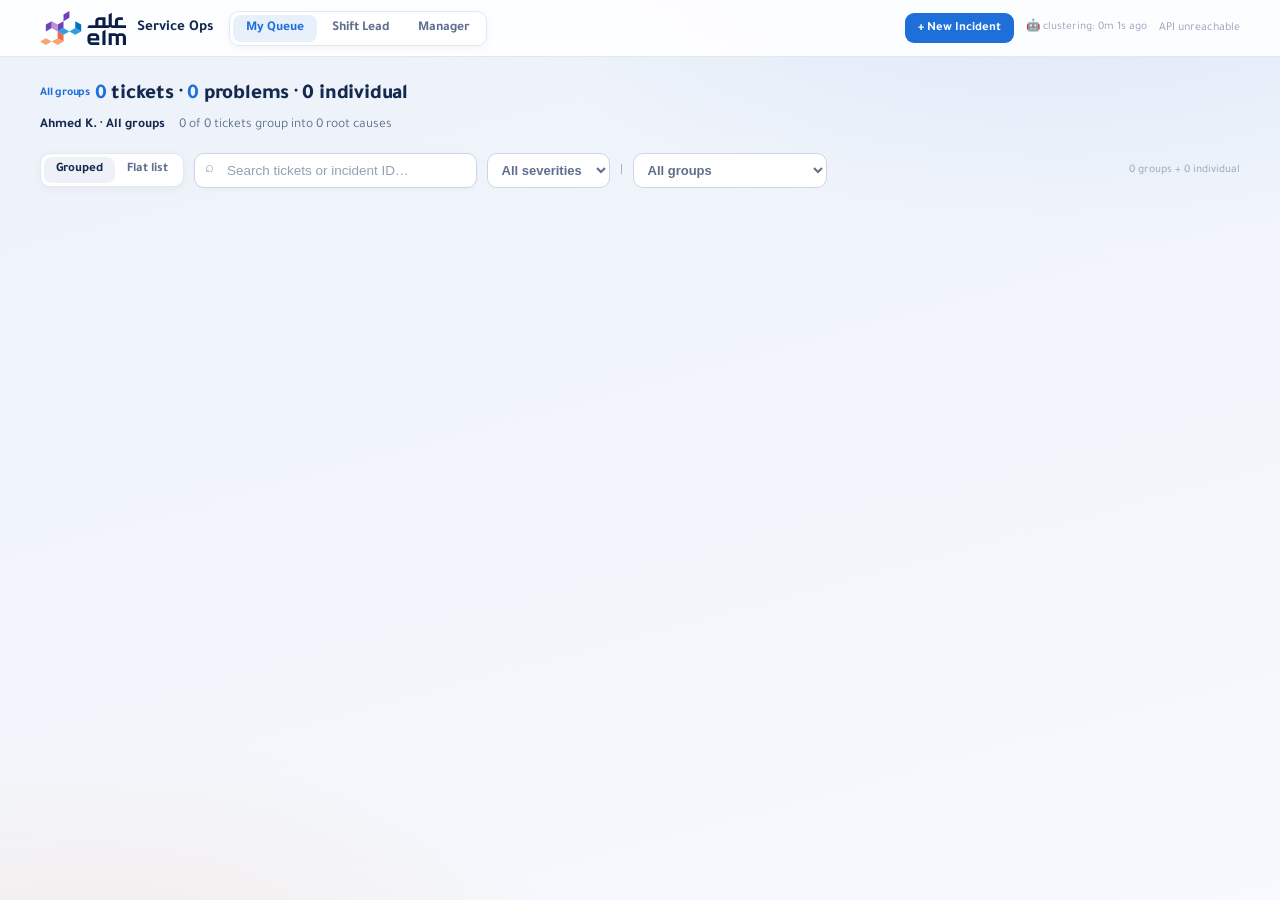
==== frontend/dashboard/index.html @ d812d96b "style(dashboard): light sky theme matching ELM presentation deck - exact sky gradient (blue radial t" ====
<!DOCTYPE html>
<html lang="en">
<head>
<meta charset="UTF-8">
<meta name="viewport" content="width=device-width, initial-scale=1.0">
<meta http-equiv="Cache-Control" content="no-cache, no-store, must-revalidate">
<meta http-equiv="Pragma" content="no-cache">
<meta http-equiv="Expires" content="0">
<title>Service Ops — Incident Dashboard</title>
<link rel="preconnect" href="https://fonts.googleapis.com">
<link href="https://fonts.googleapis.com/css2?family=Tajawal:wght@400;500;700;800;900&family=JetBrains+Mono:wght@600;700&family=Inter:wght@400;500;600;700;800&family=IBM+Plex+Sans+Arabic:wght@400;500;600;700&display=swap" rel="stylesheet">
<style>
:root {
  /* Ink & neutrals (sky theme) */
  --ink: #14294F; --navy: #0E2A5A; --navy-2: #13315F;
  --muted: #5E6E8C; --faint: #93A0B8;
  --line: #E1E8F3; --panel: #FFFFFF;
  --bg-1: #EDF2FA; --bg-2: #F6F9FD;
  /* Primary brand */
  --blue: #1E6FD9; --blue-deep: #1559B4;
  --orange: #F26B21; --orange-deep: #DB5A12;
  /* Role palette (3+ category distinctions) */
  --violet: #6D4AFF; --violet-deep: #5A38E6; --violet-soft: #F0ECFF;
  --amber: #F2900B; --amber-deep: #DD7C00; --amber-soft: #FFF3E1;
  --teal: #0FA593; --teal-deep: #0B8A7B; --teal-soft: #E5F7F3;
  --slate-ink: #5A6480; --slate-soft: #EEF1F8; --rail: #CBD6E8;
  /* Legacy token names — values mapped onto the sky palette (JS/HTML
     reference these names; only values changed) */
  --bg: #EDF2FA; --surface: #FFFFFF; --surface2: #EEF1F8; --surface-hover: #F1F5FC;
  --border: #E1E8F3; --border-input: #CBD6E8; --bg-input: #FFFFFF;
  --text: #14294F; --text-dim: #5E6E8C; --text-faint: #93A0B8;
  --accent: #1E6FD9; --accent-dim: rgba(30,111,217,.10);
  --crit: #BD2F3B; --crit-bg: #FDEBED;
  --major: #A85A00; --major-bg: #FFF3E1;
  --minor: #07705F; --minor-bg: #E5F7F3;
  --cosm: #4E5870; --cosm-bg: #EEF1F8;
  --gold: #F2900B;
  --elm-blue: #0070c7; --elm-orange: #f16845;
  --pill-bg: #EEF1F8; --pill-text: #13315F;
  --radius: 12px;
}
* { box-sizing: border-box; margin: 0; padding: 0; }
body {
  background:
    radial-gradient(1000px 520px at 84% -8%, rgba(30,111,217,.10) 0%, transparent 60%),
    radial-gradient(820px 460px at 8% 112%, rgba(242,107,33,.09) 0%, transparent 60%),
    linear-gradient(165deg, var(--bg-1), var(--bg-2));
  background-attachment: fixed;
  color: var(--text); font-family: 'Tajawal','Inter','IBM Plex Sans Arabic',system-ui,sans-serif; font-size: 15.5px; line-height: 1.5;
}
[lang-ar] { font-family: 'Tajawal','IBM Plex Sans Arabic','Inter',sans-serif; direction: rtl; display: inline-block; }
code, .t-id { font-family: 'JetBrains Mono', ui-monospace, monospace; }
button { font-family: inherit; cursor: pointer; }

/* ── Header ── */
.topbar { position: sticky; top: 0; z-index: 50; background: rgba(255,255,255,.88); backdrop-filter: blur(10px); border-bottom: 1px solid var(--line); }
.topbar-inner { max-width: 1240px; margin: 0 auto; padding: 0 20px; height: 56px; display: flex; align-items: center; gap: 16px; }
.logo { display: flex; align-items: center; gap: 11px; font-weight: 700; font-size: 15px; }
.logo-img { height: 34px; width: auto; display: block; }
.logo-name { color: var(--ink); white-space: nowrap; }
.logo-mark { width: 26px; height: 26px; border-radius: 7px; background: linear-gradient(135deg,#1E6FD9,#6D4AFF); display: grid; place-items: center; font-size: 13px; }
.role-switch { display: flex; background: var(--panel); border: 1px solid var(--line); border-radius: 10px; padding: 3px; gap: 2px; box-shadow: 0 2px 8px rgba(20,41,79,.05); }
.role-btn { background: transparent; border: none; color: var(--muted); padding: 5px 13px; border-radius: 8px; font-size: 13.5px; font-weight: 700; transition: all .15s; }
.role-btn:hover { color: var(--ink); }
.role-btn.active { background: var(--accent-dim); color: var(--blue); }
.topbar-right { margin-left: auto; display: flex; align-items: center; gap: 12px; font-size: 12px; color: var(--faint); }
.live-dot { width: 7px; height: 7px; border-radius: 50%; background: var(--minor); box-shadow: 0 0 6px var(--minor); }
.live-dot.off { background: var(--crit); box-shadow: none; }
.src-toggle { background: var(--panel); border: 1px solid var(--line); color: var(--muted); border-radius: 9px; padding: 4px 10px; font-size: 12.5px; font-weight: 700; }
.src-toggle:hover { color: var(--ink); border-color: var(--blue); }
.app-link { background: var(--blue); border: 1px solid transparent; color: #fff; border-radius: 9px; padding: 5px 12px; font-size: 12.5px; font-weight: 700; text-decoration: none; transition: background .13s; }
.app-link:hover { background: var(--blue-deep); }

/* ── Layout ── */
.wrap { max-width: 1240px; margin: 0 auto; padding: 22px 20px 60px; }
.view { display: none; animation: fade .18s ease; }
.view.active { display: block; }
@keyframes fade { from { opacity: 0; transform: translateY(4px); } to { opacity: 1; transform: none; } }

/* ── Summary header line ── */
.headline { display: flex; align-items: baseline; gap: 14px; flex-wrap: wrap; margin-bottom: 4px; }
.headline h1 { font-size: 21px; font-weight: 800; letter-spacing: -.01em; color: var(--ink); }
.headline h1 b { color: var(--blue); }
.headline h1 .hl-crit { color: var(--crit); }
.subline { color: var(--muted); font-size: 13.5px; margin-bottom: 18px; display: flex; gap: 14px; flex-wrap: wrap; align-items: center; }
.subline .who { color: var(--ink); font-weight: 700; }
.chip { display: inline-flex; align-items: center; gap: 5px; padding: 4px 12px; border-radius: 999px; font-size: 12px; font-weight: 700; letter-spacing: .02em; text-transform: uppercase; }
.chip.crit { background: var(--crit-bg); color: var(--crit); }
.chip.major { background: var(--major-bg); color: var(--major); }
.chip.minor { background: var(--minor-bg); color: var(--minor); }
.chip.neutral { background: var(--pill-bg); color: var(--pill-text); border: 1px solid var(--line); }
.trend-up { color: var(--crit); font-weight: 700; }
.trend-down { color: var(--minor); font-weight: 700; }

/* ── Toolbar ── */
.toolbar { display: flex; align-items: center; gap: 10px; margin-bottom: 16px; flex-wrap: wrap; }
.view-toggle { display: flex; background: var(--panel); border: 1px solid var(--line); border-radius: 10px; padding: 3px; box-shadow: 0 2px 8px rgba(20,41,79,.05); }
.vt-btn { background: transparent; border: none; color: var(--muted); font-size: 13px; font-weight: 700; padding: 5px 12px; border-radius: 8px; }
.vt-btn.active { background: var(--slate-soft); color: var(--ink); }
.search { flex: 1; min-width: 180px; max-width: 320px; position: relative; }
.search input { width: 100%; background: var(--bg-input); border: 1px solid var(--border-input); border-radius: 10px; color: var(--text); padding: 9px 12px 9px 32px; font-size: 13.5px; outline: none; box-shadow: 0 1px 4px rgba(20,41,79,.04); }
.search input::placeholder { color: var(--faint); }
.search input:focus { border-color: var(--accent); }
.search input:focus-visible { outline: 2px solid var(--accent); outline-offset: 1px; }
.search::before { content: '⌕'; position: absolute; left: 11px; top: 50%; transform: translateY(-50%); color: var(--text-faint); font-size: 15px; }
.filter-select { background: var(--bg-input); border: 1px solid var(--border-input); color: var(--text-dim); border-radius: 10px; padding: 8px 10px; font-size: 13px; font-weight: 700; outline: none; }
.filter-select:focus-visible { outline: 2px solid var(--accent); outline-offset: 1px; }
.spacer { flex: 1; }
button:focus-visible { outline: 2px solid var(--accent); outline-offset: 1px; }

/* ── Cluster cards ── */
.cluster { background: var(--surface); border: 1px solid var(--line); border-radius: 18px; margin-bottom: 10px; overflow: hidden; transition: box-shadow .15s, border-color .15s; box-shadow: 0 10px 30px rgba(20,41,79,.07); }
.cluster:hover { border-color: var(--rail); box-shadow: 0 14px 34px rgba(20,41,79,.10); }
.cluster.open { border-color: var(--accent); }
.cluster-head { display: grid; grid-template-columns: 28px 1fr auto; gap: 10px; align-items: center; padding: 14px 18px; cursor: pointer; user-select: none; }
.chev { color: var(--text-faint); font-size: 12px; transition: transform .18s; text-align: center; }
.cluster.open .chev { transform: rotate(90deg); color: var(--accent); }
.c-title { display: flex; align-items: center; gap: 10px; flex-wrap: wrap; min-width: 0; }
.c-name { font-weight: 700; font-size: 16.5px; color: var(--ink); }
.c-name .count-badge { color: var(--blue); font-weight: 800; }
.c-tags { display: flex; gap: 6px; flex-wrap: wrap; }
.tag { font-size: 12px; font-weight: 700; padding: 3px 10px; border-radius: 999px; background: var(--pill-bg); color: var(--pill-text); border: 1px solid transparent; white-space: nowrap; }
.tag.growth { background: var(--crit-bg); color: var(--crit); }
.tag.sys { color: var(--blue); }
.c-right { display: flex; align-items: center; gap: 10px; }
.sev { font-size: 12px; font-weight: 800; padding: 4px 12px; border-radius: 999px; text-transform: uppercase; letter-spacing: .04em; }
.sev.Critical { background: var(--crit-bg); color: var(--crit); }
.sev.Major { background: var(--major-bg); color: var(--major); }
.sev.Minor { background: var(--minor-bg); color: var(--minor); }
.sev.Cosmetic { background: var(--cosm-bg); color: var(--cosm); }
.c-body { border-top: 1px solid var(--line); display: none; }
.cluster.open .c-body { display: block; }
.c-summary { padding: 12px 18px 4px; color: var(--text-dim); font-size: 13.5px; }
.c-actions { display: flex; gap: 8px; padding: 10px 18px 16px; flex-wrap: wrap; }
.btn { border: 1px solid var(--line); background: var(--panel); color: var(--ink); font-size: 13px; font-weight: 700; padding: 7px 14px; border-radius: 10px; transition: all .13s; box-shadow: 0 1px 3px rgba(20,41,79,.05); }
.btn:hover { border-color: var(--accent); color: var(--accent); }
.btn.primary { background: var(--blue); border-color: transparent; color: #fff; }
.btn.primary:hover { background: var(--blue-deep); }
.btn.danger:hover { border-color: var(--crit); color: var(--crit); }
.btn.sm { padding: 4px 10px; font-size: 12px; }

/* ticket rows */
.t-rows { border-top: 1px solid var(--line); }
.t-row { display: grid; grid-template-columns: 86px 1fr auto; gap: 12px; align-items: center; padding: 10px 18px; border-bottom: 1px solid var(--line); transition: background .12s; cursor: pointer; }
.t-row:last-child { border-bottom: none; }
.t-row:hover { background: var(--surface-hover); }
.t-row.expanded { background: var(--surface-hover); border-bottom-color: var(--accent); }
.t-detail { display: none; grid-column: 1 / -1; padding: 10px 0; }
.t-row.expanded + .t-detail { display: block; }
.t-detail-inner { background: var(--panel); border: 1px solid var(--line); border-radius: 14px; padding: 14px 16px; font-size: 13.5px; line-height: 1.6; box-shadow: 0 6px 20px rgba(20,41,79,.06); }
.t-detail-inner .dd-row { display: grid; grid-template-columns: 140px 1fr; gap: 6px 12px; padding: 3px 0; border-bottom: 1px solid var(--line); }
.t-detail-inner .dd-row:last-child { border-bottom: none; }
.t-detail-inner .dd-label { color: var(--text-faint); font-weight: 700; font-size: 12.5px; }
.t-detail-inner .dd-value { color: var(--text); word-break: break-word; }
.t-detail-inner .dd-value code { font-family: 'JetBrains Mono', ui-monospace, monospace; font-size: 11.5px; color: var(--blue); background: var(--accent-dim); padding: 1px 5px; border-radius: 4px; }
.t-detail-inner .dd-value .fm-badge { display: inline-block; background: var(--major-bg); color: var(--major); font-weight: 800; padding: 2px 8px; border-radius: 999px; font-size: 11px; }
.t-detail-inner .dd-value .conf-high { color: var(--minor); font-weight: 800; }
.t-detail-inner .dd-value .conf-medium { color: var(--gold); font-weight: 800; }
.t-detail-inner .dd-value .conf-low { color: var(--crit); font-weight: 800; }
.t-detail-loading { padding: 20px; text-align: center; color: var(--text-faint); }
.t-id { font-family: 'JetBrains Mono', ui-monospace, monospace; font-size: 12.5px; color: var(--text-faint); }
.t-main { min-width: 0; }
.t-title { font-size: 14.5px; color: var(--ink); overflow: hidden; text-overflow: ellipsis; white-space: nowrap; }
.t-meta { font-size: 12px; color: var(--text-faint); margin-top: 1px; display: flex; gap: 8px; flex-wrap: wrap; }
.t-right { display: flex; align-items: center; gap: 8px; }
.sim { font-size: 10.5px; font-weight: 800; color: var(--minor); background: var(--minor-bg); padding: 2px 8px; border-radius: 999px; }
.mini-sev { width: 8px; height: 8px; border-radius: 50%; }
.mini-sev.Critical { background: var(--crit); } .mini-sev.Major { background: var(--major); }
.mini-sev.Minor { background: var(--minor); } .mini-sev.Cosmetic { background: var(--cosm); }
.x-btn { background: transparent; border: none; color: var(--text-faint); font-size: 13px; padding: 2px 6px; border-radius: 4px; opacity: 0; transition: all .13s; }
.t-row:hover .x-btn { opacity: 1; }
.x-btn:hover { color: var(--crit); background: var(--crit-bg); }

/* individuals */
.ind-section { margin-top: 24px; }
.ind-head { font-size: 13.5px; font-weight: 700; color: var(--text-dim); margin-bottom: 10px; display: flex; align-items: center; gap: 8px; }
.ind-head .line { flex: 1; height: 1px; background: var(--line); }
.ind-table { background: var(--surface); border: 1px solid var(--line); border-radius: 16px; overflow: hidden; box-shadow: 0 10px 30px rgba(20,41,79,.06); }

/* flat view */
.flat-table { background: var(--surface); border: 1px solid var(--line); border-radius: 16px; overflow: hidden; box-shadow: 0 10px 30px rgba(20,41,79,.06); }

/* ── Shift lead panels ── */
.grid-2 { display: grid; grid-template-columns: 1fr 1fr; gap: 16px; margin-bottom: 20px; }
@media (max-width: 900px) { .grid-2 { grid-template-columns: 1fr; } }
.panel { background: var(--surface); border: 1px solid var(--line); border-radius: 20px; padding: 18px 20px; box-shadow: 0 10px 30px rgba(20,41,79,.06); }
.panel-title { font-size: 13px; font-weight: 800; text-transform: uppercase; letter-spacing: .06em; color: var(--faint); margin-bottom: 12px; display: flex; align-items: center; gap: 7px; }
.panel-title .cnt { background: var(--major-bg); color: var(--major); font-size: 10.5px; padding: 2px 9px; border-radius: 999px; }
.review-row { display: flex; align-items: center; gap: 10px; padding: 8px 0; border-bottom: 1px solid var(--line); font-size: 12.5px; }
.review-row:last-child { border-bottom: none; }
.review-row .q { flex: 1; min-width: 0; }
.review-row .q .nm { font-weight: 700; color: var(--ink); }
.review-row .q .rs { font-size: 11px; color: var(--text-faint); }
.team-row { display: flex; align-items: center; gap: 10px; padding: 7px 0; border-bottom: 1px solid var(--line); font-size: 12.5px; }
.team-row:last-child { border-bottom: none; }
.avatar { width: 26px; height: 26px; border-radius: 50%; display: grid; place-items: center; font-size: 10px; font-weight: 800; color: #fff; flex-shrink: 0; }
.bar-wrap { flex: 1; height: 4px; background: rgba(20,41,79,.08); border-radius: 3px; overflow: hidden; }
.bar { height: 100%; border-radius: 3px; background: linear-gradient(90deg, var(--orange), #ff9d57); }
.load-num { font-size: 11.5px; color: var(--text-dim); font-weight: 700; min-width: 46px; text-align: right; }

/* ── Manager view ── */
.stat-grid { display: grid; grid-template-columns: repeat(4, 1fr); gap: 14px; margin-bottom: 20px; }
@media (max-width: 900px) { .stat-grid { grid-template-columns: repeat(2,1fr); } }
.stat { background: var(--surface); border: 1px solid var(--line); border-radius: 20px; padding: 18px 20px; box-shadow: 0 10px 30px rgba(20,41,79,.06); }
.stat .lbl { font-size: 11px; font-weight: 800; text-transform: uppercase; letter-spacing: .05em; color: var(--faint); margin-bottom: 6px; }
.stat .val { font-size: 28px; font-weight: 900; letter-spacing: -.03em; color: var(--navy); }
.stat .delta { font-size: 11.5px; margin-top: 3px; font-weight: 700; }
.stat .delta.up { color: var(--crit); } .stat .delta.down { color: var(--minor); } .stat .delta.flat { color: var(--text-faint); }
.lb-row { display: flex; align-items: center; gap: 12px; padding: 9px 0; border-bottom: 1px solid var(--line); font-size: 13px; }
.lb-row:last-child { border-bottom: none; }
.lb-rank { width: 22px; height: 22px; border-radius: 8px; background: var(--slate-soft); display: grid; place-items: center; font-size: 11px; font-weight: 800; color: var(--slate-ink); flex-shrink: 0; }
.lb-rank.hot { background: var(--crit-bg); color: var(--crit); }
.lb-name { flex: 1; min-width: 0; font-weight: 700; color: var(--ink); }
.lb-name .sub { display: block; font-weight: 400; font-size: 11px; color: var(--text-faint); }
.lb-num { font-weight: 800; font-size: 14px; color: var(--navy); }
.lb-num small { font-weight: 400; font-size: 10.5px; color: var(--text-faint); display: block; text-align: right; }
.spark { display: flex; align-items: flex-end; gap: 2px; height: 26px; }
.spark i { width: 7px; background: var(--rail); border-radius: 2px 2px 0 0; display: block; }
.spark i.cur { background: var(--blue); }
.sysbar-row { display: grid; grid-template-columns: 130px 1fr 46px; gap: 10px; align-items: center; padding: 6px 0; font-size: 12.5px; }
.sysbar-row .nm { color: var(--text-dim); overflow: hidden; text-overflow: ellipsis; white-space: nowrap; }
.sysbar-row .n { text-align: right; font-weight: 800; color: var(--navy); }

/* toast */
#toast { position: fixed; bottom: 24px; left: 50%; transform: translateX(-50%) translateY(80px); background: var(--panel); border: 1px solid var(--line); color: var(--ink); padding: 11px 18px; border-radius: 12px; font-size: 13px; font-weight: 700; transition: transform .25s ease; z-index: 100; box-shadow: 0 8px 30px rgba(20,41,79,.14); }
#toast.show { transform: translateX(-50%) translateY(0); }

.empty { padding: 40px 20px; text-align: center; color: var(--text-faint); font-size: 13px; }
.loading { padding: 50px 0; text-align: center; color: var(--text-dim); }
.loading .spin { display: inline-block; animation: spin 1s linear infinite; font-size: 20px; }
@keyframes spin { to { transform: rotate(360deg); } }
</style>
</head>
<body>

<div class="topbar">
  <div class="topbar-inner">
    <div class="logo"><img src="elm-logo.svg" alt="ELM" class="logo-img"> <span class="logo-name">Service Ops</span></div>
    <div class="role-switch" id="roleSwitch">
      <button class="role-btn active" data-role="employee">My Queue</button>
      <button class="role-btn" data-role="lead">Shift Lead</button>
      <button class="role-btn" data-role="manager">Manager</button>
    </div>
    <div class="topbar-right">
      <a class="app-link" href="write-incident.html">+ New Incident</a>
      <span id="lastRunTimer" style="font-size:11.5px;color:var(--text-faint)"></span>
      <span id="connStatus"><span class="live-dot" id="connDot"></span> <span id="connText">offline</span></span>
    </div>
  </div>
</div>

<div class="wrap">

  <!-- ══════════ EMPLOYEE VIEW ══════════ -->
  <div class="view active" id="view-employee">
    <div class="headline"><h1 id="empHeadline">—</h1></div>
    <div class="subline" id="empSubline">—</div>
    <div class="toolbar">
      <div class="view-toggle">
        <button class="vt-btn active" id="vtGrouped">Grouped</button>
        <button class="vt-btn" id="vtFlat">Flat list</button>
      </div>
      <div class="search"><input id="empSearch" placeholder="Search tickets or incident ID…"></div>
      <select class="filter-select" id="empSevFilter">
        <option value="">All severities</option><option>Critical</option><option>Major</option><option>Minor</option><option>Cosmetic</option>
      </select>
      <span style="color:var(--text-faint);font-size:12px">|</span>
      <select class="filter-select" id="empGroupFilter">
        <option value="my">My Group (App Support)</option>
        <option value="all">All groups</option>
        <option>Payments</option>
        <option>Infrastructure</option>
        <option>Operations</option>
      </select>
      <div class="spacer"></div>
      <span style="font-size:11.5px;color:var(--text-faint)" id="empCount"></span>
    </div>
    <div id="empClusters"></div>
    <div id="empFlat" style="display:none"></div>
  </div>

  <!-- ══════════ SHIFT LEAD VIEW ══════════ -->
  <div class="view" id="view-lead">
    <div class="headline"><h1 id="leadHeadline">—</h1></div>
    <div class="subline" id="leadSubline">—</div>
    <div class="grid-2">
      <div class="panel">
        <div class="panel-title">⚠ Needs human review <span class="cnt" id="reviewCnt">0</span></div>
        <div id="reviewList"></div>
      </div>
      <div class="panel">
        <div class="panel-title">👥 Team load</div>
        <div id="teamLoad"></div>
      </div>
    </div>
    <div class="toolbar">
      <span style="font-size:13px;font-weight:600">Team clusters</span>
      <span style="font-size:11.5px;color:var(--text-faint)">ranked by severity × growth</span>
      <div class="spacer"></div>
      <select class="filter-select" id="leadTeamFilter">
        <option value="">All teams</option><option>App Support</option><option>Payments</option><option>Infrastructure</option><option>Operations</option>
      </select>
    </div>
    <div id="leadClusters"></div>
  </div>

  <!-- ══════════ MANAGER VIEW ══════════ -->
  <div class="view" id="view-manager">
    <div class="headline"><h1 id="mgrHeadline">—</h1></div>
    <div class="subline" id="mgrSubline">—</div>
    <div class="stat-grid" id="mgrStats"></div>
    <div class="grid-2">
      <div class="panel">
        <div class="panel-title">🔁 Recurring patterns — last 4 weeks</div>
        <div id="mgrRecurring"></div>
      </div>
      <div class="panel">
        <div class="panel-title">🖥 Tickets per system — this week</div>
        <div id="mgrSystems"></div>
      </div>
    </div>
    <div class="grid-2">
      <div class="panel">
        <div class="panel-title">⏱ Cluster resolution time</div>
        <div id="mgrResolution"></div>
      </div>
      <div class="panel">
        <div class="panel-title">📉 Deflection</div>
        <div id="mgrDeflection"></div>
      </div>
    </div>
  </div>

</div>

<div id="toast"></div>

<script src="app.js?v=13"></script>
</body>
</html>
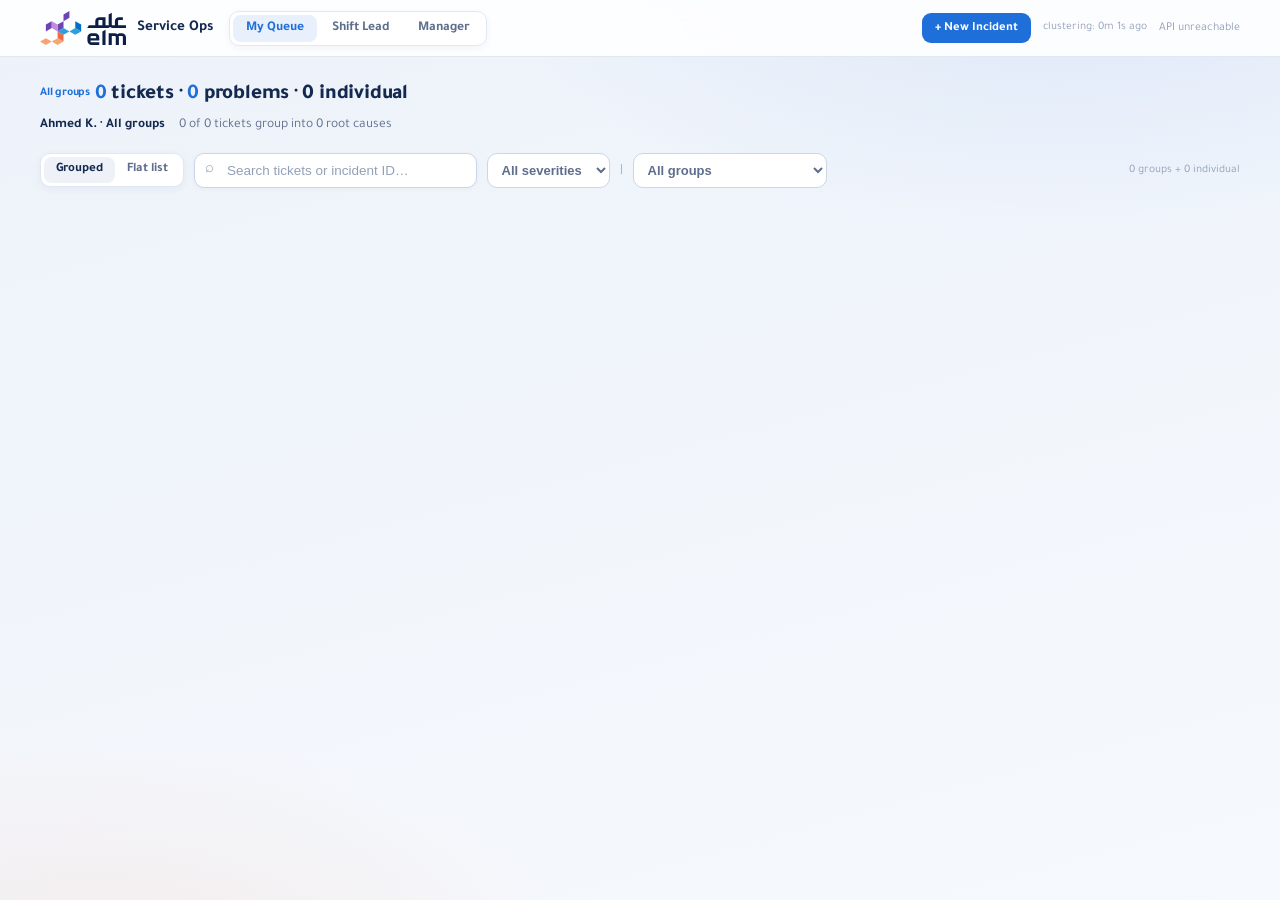
==== commit 91a16ceb: "style(dashboard): remove all emojis from UI — status dots, spinners, panel icons, toasts, buttons Ke" ====
--- a/frontend/dashboard/index.html
+++ b/frontend/dashboard/index.html
@@ -285,11 +285,11 @@
     <div class="subline" id="leadSubline">—</div>
     <div class="grid-2">
       <div class="panel">
-        <div class="panel-title">⚠ Needs human review <span class="cnt" id="reviewCnt">0</span></div>
+        <div class="panel-title">Needs human review <span class="cnt" id="reviewCnt">0</span></div>
         <div id="reviewList"></div>
       </div>
       <div class="panel">
-        <div class="panel-title">👥 Team load</div>
+        <div class="panel-title">Team load</div>
         <div id="teamLoad"></div>
       </div>
     </div>
@@ -311,21 +311,21 @@
     <div class="stat-grid" id="mgrStats"></div>
     <div class="grid-2">
       <div class="panel">
-        <div class="panel-title">🔁 Recurring patterns — last 4 weeks</div>
+        <div class="panel-title">Recurring patterns — last 4 weeks</div>
         <div id="mgrRecurring"></div>
       </div>
       <div class="panel">
-        <div class="panel-title">🖥 Tickets per system — this week</div>
+        <div class="panel-title">Tickets per system — this week</div>
         <div id="mgrSystems"></div>
       </div>
     </div>
     <div class="grid-2">
       <div class="panel">
-        <div class="panel-title">⏱ Cluster resolution time</div>
+        <div class="panel-title">Cluster resolution time</div>
         <div id="mgrResolution"></div>
       </div>
       <div class="panel">
-        <div class="panel-title">📉 Deflection</div>
+        <div class="panel-title">Deflection</div>
         <div id="mgrDeflection"></div>
       </div>
     </div>
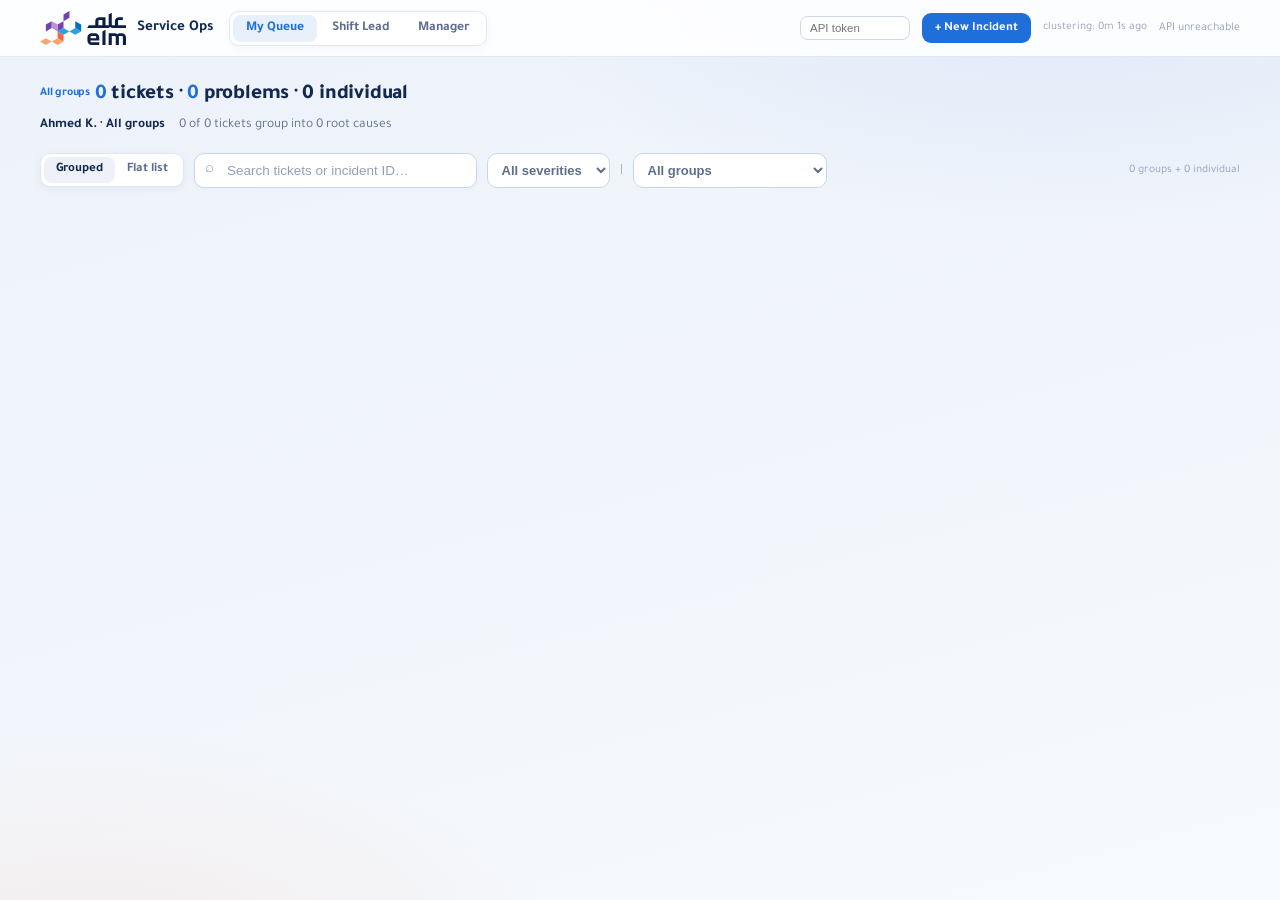
==== commit 795e27d8: "hardening: fail-closed integration auth in dashboard + required POSTGRES_PASSWORD in compose - dashb" ====
--- a/frontend/dashboard/index.html
+++ b/frontend/dashboard/index.html
@@ -242,6 +242,9 @@
       <button class="role-btn" data-role="manager">Manager</button>
     </div>
     <div class="topbar-right">
+      <input id="dashTokenInput" type="password" placeholder="API token"
+             style="width:110px;background:var(--bg-input);border:1px solid var(--border-input);border-radius:8px;color:var(--text);padding:5px 9px;font-size:11.5px"
+             title="INTEGRATION_API_TOKEN — saved to localStorage (dash_token)">
       <a class="app-link" href="write-incident.html">+ New Incident</a>
       <span id="lastRunTimer" style="font-size:11.5px;color:var(--text-faint)"></span>
       <span id="connStatus"><span class="live-dot" id="connDot"></span> <span id="connText">offline</span></span>
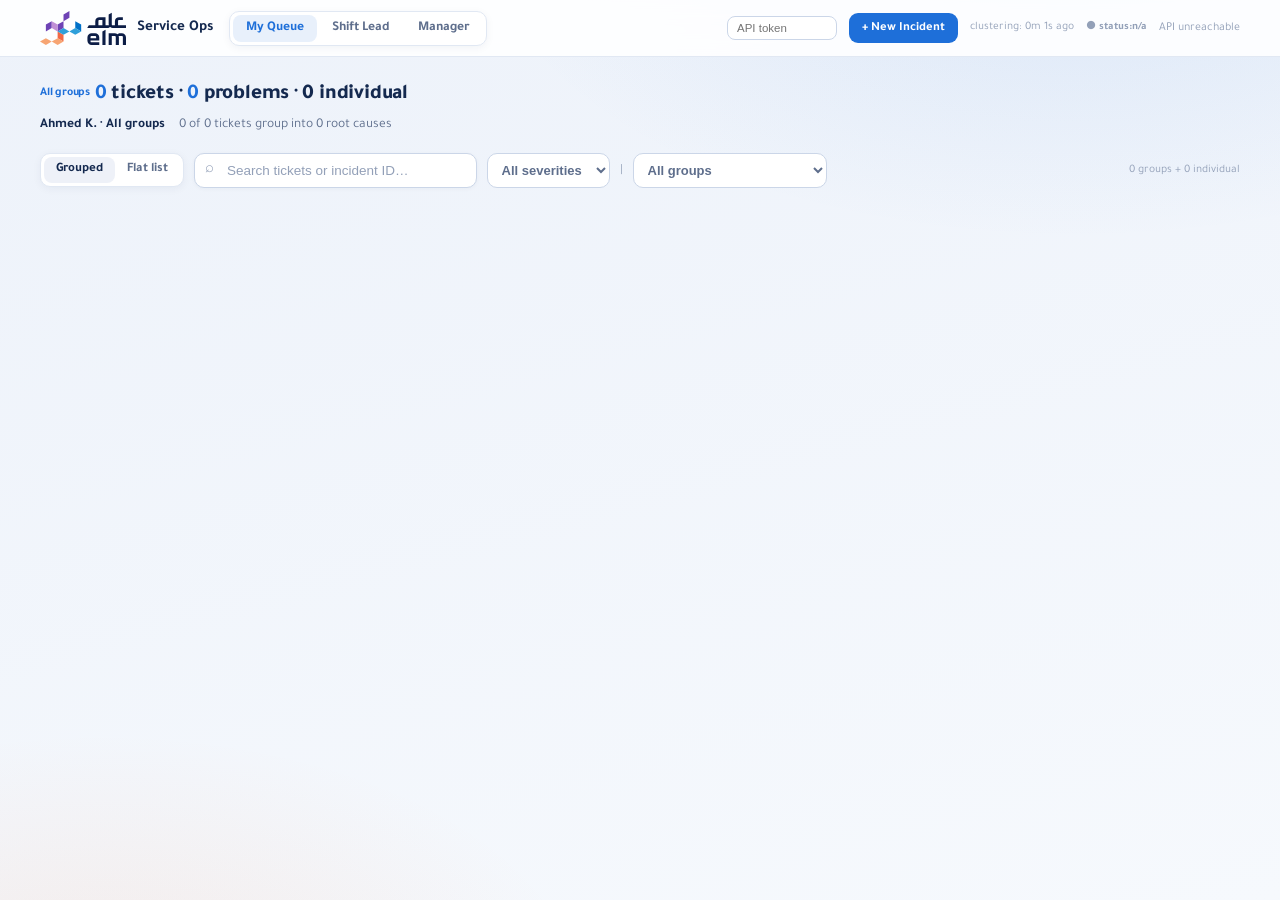
==== commit b9c54d8f: "feat(status): per-service visibility — status monitor, /status endpoint, dashboard indicator - statu" ====
--- a/frontend/dashboard/index.html
+++ b/frontend/dashboard/index.html
@@ -247,6 +247,8 @@
              title="INTEGRATION_API_TOKEN — saved to localStorage (dash_token)">
       <a class="app-link" href="write-incident.html">+ New Incident</a>
       <span id="lastRunTimer" style="font-size:11.5px;color:var(--text-faint)"></span>
+      <span id="svcStatus" style="font-size:11px;font-weight:700;display:inline-flex;align-items:center;gap:5px"
+            title="Service status: db / embedding / llm — refresh every 60s"></span>
       <span id="connStatus"><span class="live-dot" id="connDot"></span> <span id="connText">offline</span></span>
     </div>
   </div>
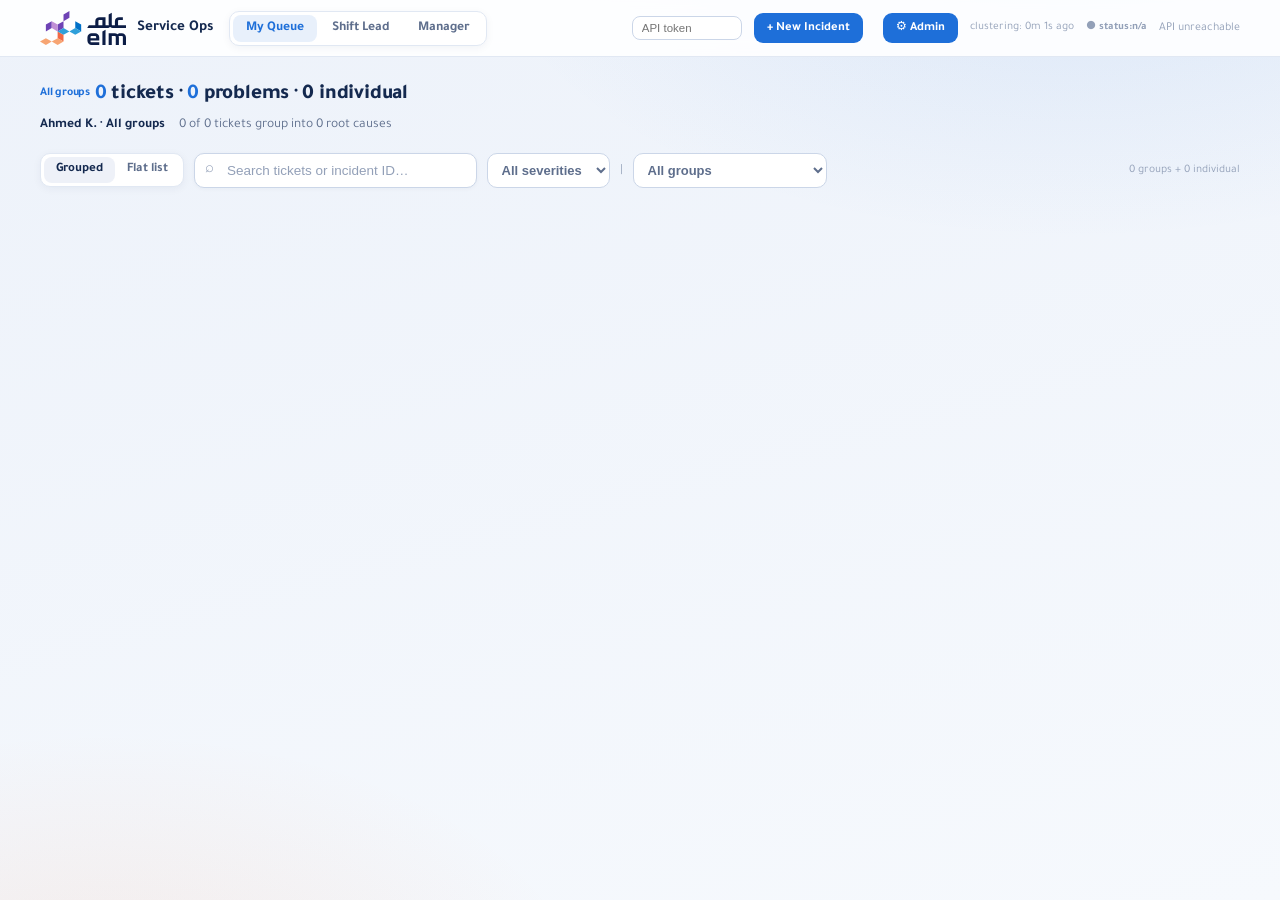
==== commit 0e3d7c46: "feat: admin console — taxonomy overrides, credentials, groups, status, tests Bearer-auth admin page " ====
--- a/frontend/dashboard/index.html
+++ b/frontend/dashboard/index.html
@@ -246,6 +246,7 @@
              style="width:110px;background:var(--bg-input);border:1px solid var(--border-input);border-radius:8px;color:var(--text);padding:5px 9px;font-size:11.5px"
              title="INTEGRATION_API_TOKEN — saved to localStorage (dash_token)">
       <a class="app-link" href="write-incident.html">+ New Incident</a>
+      <a class="app-link" href="admin.html" style="margin-left:8px" title="Admin console — taxonomy, credentials, groups, tests">⚙ Admin</a>
       <span id="lastRunTimer" style="font-size:11.5px;color:var(--text-faint)"></span>
       <span id="svcStatus" style="font-size:11px;font-weight:700;display:inline-flex;align-items:center;gap:5px"
             title="Service status: db / embedding / llm — refresh every 60s"></span>
@@ -340,6 +341,6 @@
 
 <div id="toast"></div>
 
-<script src="app.js?v=13"></script>
+<script src="app.js?v=14"></script>
 </body>
 </html>
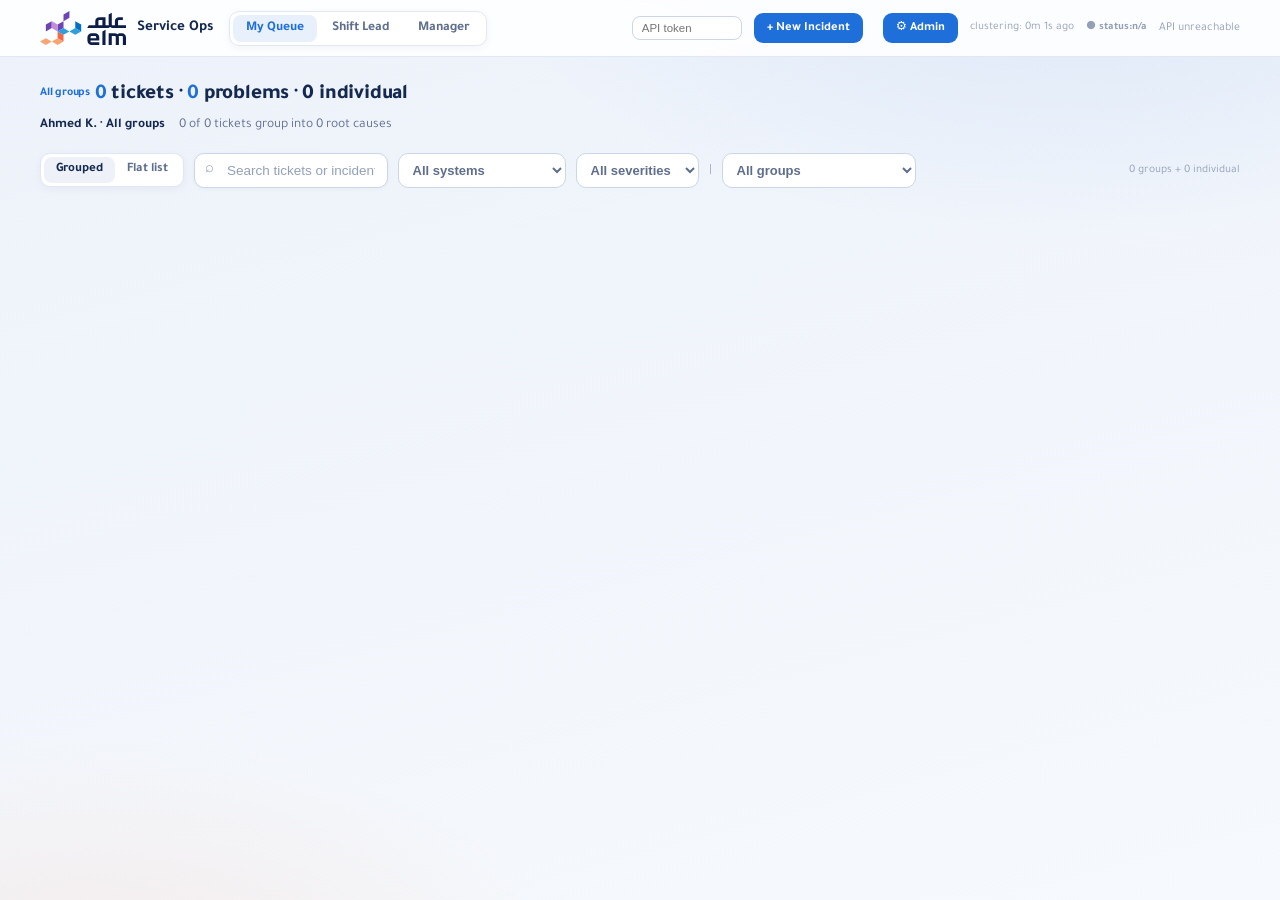
==== commit 65e9ec71: "feat(cluster-v4): system-scoped clusters — one cluster = ONE system Hajj and Umrah are DIFFERENT tea" ====
--- a/frontend/dashboard/index.html
+++ b/frontend/dashboard/index.html
@@ -267,6 +267,15 @@
         <button class="vt-btn" id="vtFlat">Flat list</button>
       </div>
       <div class="search"><input id="empSearch" placeholder="Search tickets or incident ID…"></div>
+      <select class="filter-select" id="empSysFilter" title="Filter by system (Hajj / Umrah are different teams)">
+        <option value="">All systems</option>
+        <option>Nusuk Masar Haj</option>
+        <option>Nusuk Masar Umrah</option>
+        <option>OldSM</option>
+        <option>CRM</option>
+        <option>Other</option>
+        <option>Unknown</option>
+      </select>
       <select class="filter-select" id="empSevFilter">
         <option value="">All severities</option><option>Critical</option><option>Major</option><option>Minor</option><option>Cosmetic</option>
       </select>
@@ -303,6 +312,15 @@
       <span style="font-size:13px;font-weight:600">Team clusters</span>
       <span style="font-size:11.5px;color:var(--text-faint)">ranked by severity × growth</span>
       <div class="spacer"></div>
+      <select class="filter-select" id="leadSysFilter" title="Filter by system (Hajj / Umrah are different teams)">
+        <option value="">All systems</option>
+        <option>Nusuk Masar Haj</option>
+        <option>Nusuk Masar Umrah</option>
+        <option>OldSM</option>
+        <option>CRM</option>
+        <option>Other</option>
+        <option>Unknown</option>
+      </select>
       <select class="filter-select" id="leadTeamFilter">
         <option value="">All teams</option><option>App Support</option><option>Payments</option><option>Infrastructure</option><option>Operations</option>
       </select>
